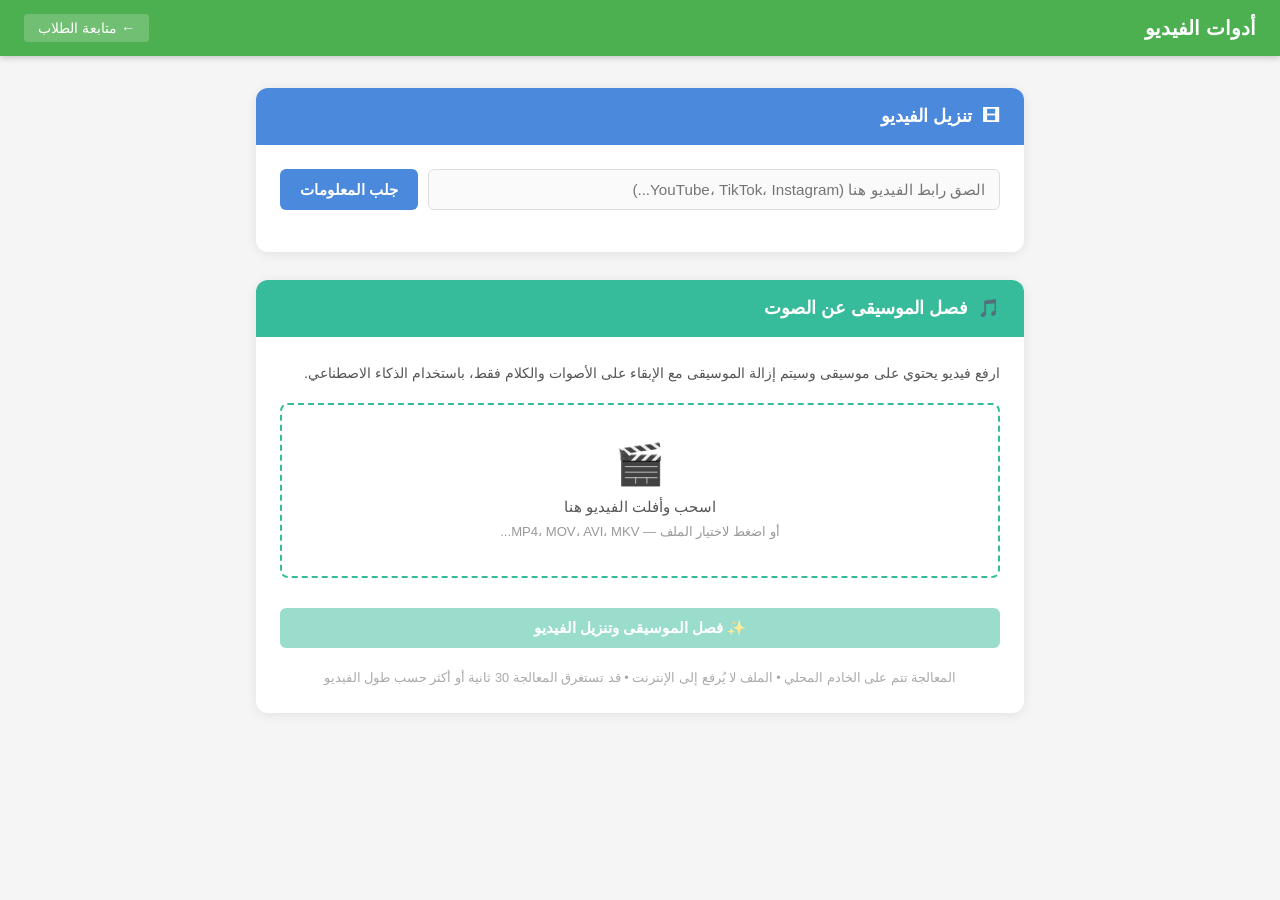
==== video-tools.html @ fa357ffd "Switch video download to cobalt API to fix YouTube 429 blocking - /api/video-info: YouTube now uses " ====
<!DOCTYPE html>
<html dir="rtl" lang="ar">
<head>
    <meta charset="UTF-8">
    <meta name="viewport" content="width=device-width, initial-scale=1.0">
    <title>أدوات الفيديو</title>
    <style>
        * {
            box-sizing: border-box;
            margin: 0;
            padding: 0;
        }

        body {
            font-family: 'Segoe UI', Tahoma, Geneva, Verdana, sans-serif;
            background: #f5f5f5;
            color: #333;
            min-height: 100vh;
        }

        /* ───────────── Top Bar ───────────── */
        .topbar {
            background: #4CAF50;
            color: #fff;
            padding: 14px 24px;
            display: flex;
            align-items: center;
            justify-content: space-between;
            box-shadow: 0 2px 6px rgba(0,0,0,0.2);
        }

        .topbar h1 {
            font-size: 1.25rem;
            font-weight: 600;
        }

        .topbar a {
            color: #fff;
            text-decoration: none;
            font-size: 0.9rem;
            background: rgba(255,255,255,0.2);
            padding: 6px 14px;
            border-radius: 4px;
            transition: background 0.2s;
        }

        .topbar a:hover {
            background: rgba(255,255,255,0.35);
        }

        /* ───────────── Main Layout ───────────── */
        .container {
            max-width: 800px;
            margin: 32px auto;
            padding: 0 16px;
            display: flex;
            flex-direction: column;
            gap: 28px;
        }

        /* ───────────── Cards ───────────── */
        .card {
            background: #fff;
            border-radius: 12px;
            box-shadow: 0 2px 12px rgba(0,0,0,0.08);
            overflow: hidden;
        }

        .card-header {
            padding: 18px 24px;
            font-size: 1.1rem;
            font-weight: 600;
            color: #fff;
            display: flex;
            align-items: center;
            gap: 10px;
        }

        .card-header.blue  { background: #4B89DC; }
        .card-header.green { background: #37BC9B; }

        .card-body {
            padding: 24px;
        }

        /* ───────────── Form Controls ───────────── */
        .input-group {
            display: flex;
            gap: 10px;
            margin-bottom: 18px;
        }

        input[type="text"],
        select {
            flex: 1;
            padding: 11px 14px;
            border: 1.5px solid #ddd;
            border-radius: 6px;
            font-size: 0.95rem;
            font-family: inherit;
            outline: none;
            transition: border-color 0.2s;
            background: #fafafa;
        }

        input[type="text"]:focus,
        select:focus {
            border-color: #4B89DC;
            background: #fff;
        }

        select {
            flex: none;
            min-width: 160px;
            cursor: pointer;
        }

        /* ───────────── Buttons ───────────── */
        .btn {
            padding: 11px 20px;
            border: none;
            border-radius: 6px;
            font-size: 0.95rem;
            font-family: inherit;
            font-weight: 600;
            cursor: pointer;
            transition: opacity 0.2s, transform 0.1s;
            white-space: nowrap;
        }

        .btn:active { transform: scale(0.97); }
        .btn:disabled { opacity: 0.5; cursor: not-allowed; }

        .btn-blue  { background: #4B89DC; color: #fff; }
        .btn-blue:hover:not(:disabled)  { background: #3d78c8; }

        .btn-green { background: #37BC9B; color: #fff; }
        .btn-green:hover:not(:disabled) { background: #2da085; }

        .btn-full { width: 100%; margin-top: 12px; }

        /* ───────────── Video Preview ───────────── */
        #video-preview {
            display: none;
            background: #f8f9ff;
            border: 1.5px solid #e0e8ff;
            border-radius: 8px;
            padding: 16px;
            margin-bottom: 18px;
            display: none;
            flex-direction: row;
            gap: 16px;
            align-items: flex-start;
        }

        #video-preview.visible { display: flex; }

        #preview-thumb {
            width: 120px;
            min-width: 120px;
            height: 68px;
            object-fit: cover;
            border-radius: 6px;
            background: #ddd;
        }

        .preview-info {
            flex: 1;
            overflow: hidden;
        }

        .preview-title {
            font-weight: 600;
            font-size: 0.95rem;
            margin-bottom: 6px;
            white-space: nowrap;
            overflow: hidden;
            text-overflow: ellipsis;
        }

        .preview-duration {
            font-size: 0.82rem;
            color: #666;
        }

        .quality-row {
            display: flex;
            gap: 10px;
            align-items: center;
            flex-wrap: wrap;
        }

        .quality-label {
            font-size: 0.9rem;
            color: #555;
            white-space: nowrap;
        }

        /* ───────────── Drop Zone ───────────── */
        .drop-zone {
            border: 2px dashed #37BC9B;
            border-radius: 8px;
            padding: 36px 20px;
            text-align: center;
            cursor: pointer;
            transition: background 0.2s, border-color 0.2s;
            margin-bottom: 18px;
            position: relative;
        }

        .drop-zone:hover,
        .drop-zone.dragover {
            background: #f0fdf8;
            border-color: #2da085;
        }

        .drop-zone-icon {
            font-size: 2.5rem;
            margin-bottom: 10px;
        }

        .drop-zone p {
            color: #555;
            font-size: 0.95rem;
            margin-bottom: 6px;
        }

        .drop-zone small {
            color: #999;
            font-size: 0.82rem;
        }

        #file-input {
            position: absolute;
            inset: 0;
            opacity: 0;
            cursor: pointer;
        }

        .selected-file {
            display: none;
            background: #f0fdf8;
            border: 1.5px solid #37BC9B;
            border-radius: 6px;
            padding: 10px 14px;
            margin-bottom: 14px;
            font-size: 0.9rem;
            color: #2a7a62;
            align-items: center;
            gap: 8px;
        }

        .selected-file.visible { display: flex; }

        .selected-file span { flex: 1; overflow: hidden; text-overflow: ellipsis; white-space: nowrap; }

        .file-clear {
            cursor: pointer;
            font-size: 1rem;
            color: #888;
            flex-shrink: 0;
        }

        .file-clear:hover { color: #e55; }

        /* ───────────── Progress Bar ───────────── */
        .progress-wrap {
            display: none;
            margin-top: 14px;
        }

        .progress-wrap.visible { display: block; }

        .progress-label {
            font-size: 0.88rem;
            color: #555;
            margin-bottom: 6px;
            display: flex;
            justify-content: space-between;
        }

        .progress-bar-bg {
            background: #e9ecef;
            border-radius: 99px;
            height: 8px;
            overflow: hidden;
        }

        .progress-bar-fill {
            height: 100%;
            border-radius: 99px;
            transition: width 0.3s ease;
            width: 0%;
        }

        .progress-bar-fill.blue  { background: #4B89DC; }
        .progress-bar-fill.green { background: #37BC9B; }
        .progress-bar-fill.indeterminate {
            width: 40% !important;
            animation: slide 1.4s infinite ease-in-out;
        }

        @keyframes slide {
            0%   { margin-right: 100%; }
            50%  { margin-right: 0%; }
            100% { margin-right: 100%; }
        }

        /* ───────────── Status Messages ───────────── */
        .status-msg {
            display: none;
            margin-top: 12px;
            padding: 10px 14px;
            border-radius: 6px;
            font-size: 0.9rem;
        }

        .status-msg.visible { display: block; }

        .status-msg.error   { background: #fde8e8; color: #c0392b; border: 1px solid #f5b7b1; }
        .status-msg.success { background: #e8fdf2; color: #1e8449; border: 1px solid #a9dfbf; }
        .status-msg.info    { background: #ebf5fb; color: #1a5276; border: 1px solid #aed6f1; }

        /* ───────────── Responsive ───────────── */
        @media (max-width: 560px) {
            .input-group { flex-direction: column; }
            .quality-row { flex-direction: column; align-items: stretch; }
            #video-preview.visible { flex-direction: column; }
            #preview-thumb { width: 100%; height: auto; min-width: unset; }
        }
    </style>
</head>
<body>

<div class="topbar">
    <h1>أدوات الفيديو</h1>
    <a href="index.html">← متابعة الطلاب</a>
</div>

<div class="container">

    <!-- ══════════════ CARD 1: Video Downloader ══════════════ -->
    <div class="card">
        <div class="card-header blue">
            <span>&#127902;</span>
            <span>تنزيل الفيديو</span>
        </div>
        <div class="card-body">
            <div class="input-group">
                <input type="text" id="video-url" placeholder="الصق رابط الفيديو هنا (YouTube، TikTok، Instagram...)" />
                <button class="btn btn-blue" id="fetch-btn" onclick="fetchVideoInfo()">جلب المعلومات</button>
            </div>

            <!-- Video Preview + Quality Selector -->
            <div id="video-preview">
                <img id="preview-thumb" src="" alt="صورة مصغرة" />
                <div class="preview-info">
                    <div class="preview-title" id="preview-title"></div>
                    <div class="preview-duration" id="preview-duration"></div>
                    <div class="quality-row" style="margin-top: 10px;">
                        <span class="quality-label">الجودة:</span>
                        <select id="quality-select"></select>
                    </div>
                </div>
            </div>

            <button class="btn btn-blue btn-full" id="download-btn" onclick="downloadVideo()" style="display:none;">
                &#11015; تنزيل الفيديو
            </button>

            <div class="progress-wrap" id="dl-progress">
                <div class="progress-label">
                    <span id="dl-status-text">جاري التنزيل...</span>
                </div>
                <div class="progress-bar-bg">
                    <div class="progress-bar-fill blue indeterminate" id="dl-bar"></div>
                </div>
            </div>

            <div class="status-msg" id="dl-msg"></div>
        </div>
    </div>

    <!-- ══════════════ CARD 2: Audio Separator ══════════════ -->
    <div class="card">
        <div class="card-header green">
            <span>&#127925;</span>
            <span>فصل الموسيقى عن الصوت</span>
        </div>
        <div class="card-body">
            <p style="font-size:0.9rem; color:#555; margin-bottom:18px; line-height:1.7;">
                ارفع فيديو يحتوي على موسيقى وسيتم إزالة الموسيقى مع الإبقاء على الأصوات والكلام فقط،
                باستخدام الذكاء الاصطناعي.
            </p>

            <div class="drop-zone" id="drop-zone">
                <input type="file" id="file-input" accept="video/*" onchange="handleFileSelect(this.files[0])">
                <div class="drop-zone-icon">&#127916;</div>
                <p>اسحب وأفلت الفيديو هنا</p>
                <small>أو اضغط لاختيار الملف — MP4، MOV، AVI، MKV...</small>
            </div>

            <div class="selected-file" id="selected-file-info">
                <span>&#128196;</span>
                <span id="selected-file-name"></span>
                <span class="file-clear" onclick="clearFile()" title="إلغاء">&#10005;</span>
            </div>

            <button class="btn btn-green btn-full" id="separate-btn" onclick="separateAudio()" disabled>
                &#10024; فصل الموسيقى وتنزيل الفيديو
            </button>

            <div class="progress-wrap" id="sep-progress">
                <div class="progress-label">
                    <span id="sep-status-text">جاري معالجة الفيديو بالذكاء الاصطناعي...</span>
                    <span id="sep-pct"></span>
                </div>
                <div class="progress-bar-bg">
                    <div class="progress-bar-fill green indeterminate" id="sep-bar"></div>
                </div>
            </div>

            <div class="status-msg" id="sep-msg"></div>

            <p style="font-size:0.8rem; color:#aaa; margin-top:20px; line-height:1.6; text-align:center;">
                المعالجة تتم على الخادم المحلي &#8226; الملف لا يُرفع إلى الإنترنت &#8226;
                قد تستغرق المعالجة 30 ثانية أو أكثر حسب طول الفيديو
            </p>
        </div>
    </div>

</div><!-- /container -->

<script>
    const BACKEND_URL = window.location.hostname === 'localhost' || window.location.hostname === '127.0.0.1'
        ? `http://${window.location.hostname}:8000`
        : window.location.origin;

    let selectedFile = null;
    let currentFormats = [];

    // ──────────────────────────────────────────
    //  Utility helpers
    // ──────────────────────────────────────────
    function showMsg(id, text, type) {
        const el = document.getElementById(id);
        el.textContent = text;
        el.className = `status-msg ${type} visible`;
    }

    function hideMsg(id) {
        document.getElementById(id).className = 'status-msg';
    }

    function showProgress(id) {
        document.getElementById(id).className = 'progress-wrap visible';
    }

    function hideProgress(id) {
        document.getElementById(id).className = 'progress-wrap';
    }

    function formatDuration(secs) {
        if (!secs) return '';
        const m = Math.floor(secs / 60);
        const s = Math.floor(secs % 60);
        return `المدة: ${m}:${String(s).padStart(2, '0')}`;
    }

    // ──────────────────────────────────────────
    //  Video Info Fetch
    // ──────────────────────────────────────────
    async function fetchVideoInfo() {
        const url = document.getElementById('video-url').value.trim();
        if (!url) {
            showMsg('dl-msg', 'الرجاء إدخال رابط الفيديو أولاً', 'error');
            return;
        }

        hideMsg('dl-msg');
        document.getElementById('video-preview').className = '';
        document.getElementById('download-btn').style.display = 'none';
        showProgress('dl-progress');
        document.getElementById('dl-status-text').textContent = 'جاري جلب معلومات الفيديو...';
        document.getElementById('fetch-btn').disabled = true;

        try {
            const res = await fetch(`${BACKEND_URL}/api/video-info`, {
                method: 'POST',
                headers: { 'Content-Type': 'application/json' },
                body: JSON.stringify({ url }),
            });

            const data = await res.json();

            if (!res.ok) {
                throw new Error(data.detail || 'تعذّر جلب معلومات الفيديو');
            }

            // Populate preview
            const thumb = document.getElementById('preview-thumb');
            thumb.src = data.thumbnail || '';
            thumb.style.display = data.thumbnail ? 'block' : 'none';

            document.getElementById('preview-title').textContent = data.title;
            document.getElementById('preview-duration').textContent = formatDuration(data.duration);

            const sel = document.getElementById('quality-select');
            sel.innerHTML = '';
            currentFormats = data.formats;
            data.formats.forEach(f => {
                const opt = document.createElement('option');
                opt.value = f.format_id;
                opt.textContent = f.label;
                sel.appendChild(opt);
            });

            document.getElementById('video-preview').className = 'visible';
            document.getElementById('download-btn').style.display = 'block';
            hideProgress('dl-progress');

        } catch (err) {
            hideProgress('dl-progress');
            const detail = err.message.includes('fetch')
                ? 'تعذّر الاتصال بالخادم — تأكد من تشغيل الخادم المحلي'
                : err.message;
            showMsg('dl-msg', detail, 'error');
        } finally {
            document.getElementById('fetch-btn').disabled = false;
        }
    }

    // ──────────────────────────────────────────
    //  Video Download
    // ──────────────────────────────────────────
    async function downloadVideo() {
        const url = document.getElementById('video-url').value.trim();
        const formatId = document.getElementById('quality-select').value;
        if (!url || !formatId) return;

        hideMsg('dl-msg');
        showProgress('dl-progress');
        document.getElementById('dl-status-text').textContent = 'جاري تنزيل الفيديو...';
        document.getElementById('download-btn').disabled = true;
        document.getElementById('fetch-btn').disabled = true;

        try {
            const res = await fetch(`${BACKEND_URL}/api/download`, {
                method: 'POST',
                headers: { 'Content-Type': 'application/json' },
                body: JSON.stringify({ url, format_id: formatId }),
            });

            const data = await res.json().catch(() => ({}));

            if (!res.ok) {
                throw new Error(data.detail || 'فشل التنزيل');
            }

            // cobalt returns a direct download URL — open it in a new tab
            const a = document.createElement('a');
            a.href = data.download_url;
            a.download = data.filename || 'video.mp4';
            a.target = '_blank';
            a.rel = 'noopener';
            document.body.appendChild(a);
            a.click();
            document.body.removeChild(a);

            hideProgress('dl-progress');
            showMsg('dl-msg', 'بدأ التنزيل في تاب جديد!', 'success');

        } catch (err) {
            hideProgress('dl-progress');
            const detail = err.message.includes('fetch')
                ? 'تعذّر الاتصال بالخادم — تأكد من تشغيل الخادم المحلي'
                : err.message;
            showMsg('dl-msg', detail, 'error');
        } finally {
            document.getElementById('download-btn').disabled = false;
            document.getElementById('fetch-btn').disabled = false;
        }
    }

    // ──────────────────────────────────────────
    //  File Selection (Drag & Drop + Input)
    // ──────────────────────────────────────────
    function handleFileSelect(file) {
        if (!file) return;
        selectedFile = file;

        const info = document.getElementById('selected-file-info');
        document.getElementById('selected-file-name').textContent = file.name;
        info.className = 'selected-file visible';

        document.getElementById('separate-btn').disabled = false;
        hideMsg('sep-msg');
    }

    function clearFile() {
        selectedFile = null;
        document.getElementById('file-input').value = '';
        document.getElementById('selected-file-info').className = 'selected-file';
        document.getElementById('separate-btn').disabled = true;
        hideMsg('sep-msg');
        hideProgress('sep-progress');
    }

    // Drag and drop handlers
    const dropZone = document.getElementById('drop-zone');

    dropZone.addEventListener('dragover', e => {
        e.preventDefault();
        dropZone.classList.add('dragover');
    });

    dropZone.addEventListener('dragleave', () => {
        dropZone.classList.remove('dragover');
    });

    dropZone.addEventListener('drop', e => {
        e.preventDefault();
        dropZone.classList.remove('dragover');
        const file = e.dataTransfer.files[0];
        if (file && file.type.startsWith('video/')) {
            handleFileSelect(file);
        } else {
            showMsg('sep-msg', 'الرجاء اختيار ملف فيديو فقط', 'error');
        }
    });

    // Enter key on URL input
    document.getElementById('video-url').addEventListener('keydown', e => {
        if (e.key === 'Enter') fetchVideoInfo();
    });

    // ──────────────────────────────────────────
    //  Audio Separation
    // ──────────────────────────────────────────
    async function separateAudio() {
        if (!selectedFile) return;

        const MAX_SIZE_MB = 500;
        if (selectedFile.size > MAX_SIZE_MB * 1024 * 1024) {
            showMsg('sep-msg', `حجم الملف كبير جداً (الحد الأقصى ${MAX_SIZE_MB} MB)`, 'error');
            return;
        }

        hideMsg('sep-msg');
        showProgress('sep-progress');
        document.getElementById('sep-status-text').textContent = 'جاري رفع الملف ومعالجته بالذكاء الاصطناعي...';
        document.getElementById('sep-pct').textContent = '';
        document.getElementById('separate-btn').disabled = true;

        // Animate a fake progress to show activity (Spleeter doesn't stream progress)
        let fakeProgress = 0;
        const fakeTimer = setInterval(() => {
            fakeProgress = Math.min(fakeProgress + Math.random() * 3, 85);
            document.getElementById('sep-pct').textContent = `${Math.round(fakeProgress)}%`;
        }, 800);

        try {
            const formData = new FormData();
            formData.append('file', selectedFile);

            const res = await fetch(`${BACKEND_URL}/api/separate-audio`, {
                method: 'POST',
                body: formData,
            });

            clearInterval(fakeTimer);

            if (!res.ok) {
                const data = await res.json().catch(() => ({}));
                throw new Error(data.detail || 'فشلت عملية الفصل');
            }

            document.getElementById('sep-pct').textContent = '100%';
            document.getElementById('sep-status-text').textContent = 'اكتملت المعالجة!';

            const blob = await res.blob();
            const objectUrl = URL.createObjectURL(blob);
            const a = document.createElement('a');
            a.href = objectUrl;
            a.download = 'video_vocals_only.mp4';
            document.body.appendChild(a);
            a.click();
            document.body.removeChild(a);
            URL.revokeObjectURL(objectUrl);

            hideProgress('sep-progress');
            showMsg('sep-msg', 'تم فصل الموسيقى بنجاح! الفيديو يحتوي الآن على الأصوات فقط بدون موسيقى.', 'success');

        } catch (err) {
            clearInterval(fakeTimer);
            hideProgress('sep-progress');
            const detail = err.message.includes('fetch')
                ? 'تعذّر الاتصال بالخادم — تأكد من تشغيل الخادم المحلي'
                : err.message;
            showMsg('sep-msg', detail, 'error');
        } finally {
            document.getElementById('separate-btn').disabled = false;
        }
    }
</script>

</body>
</html>
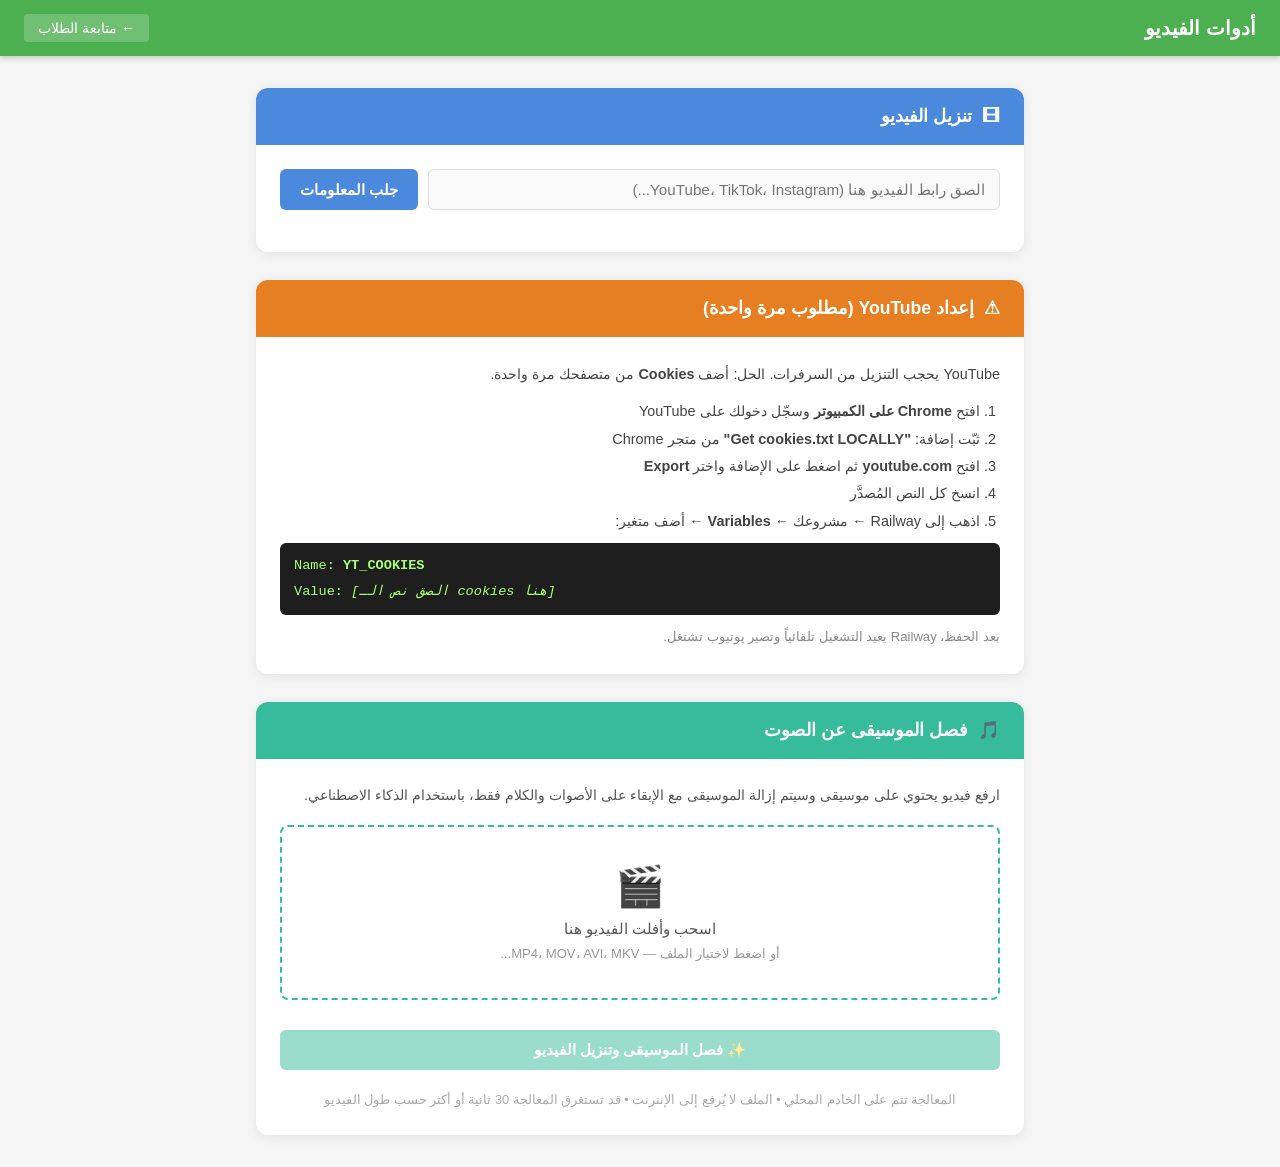
==== commit 08785fe8: "Use YouTube cookies via YT_COOKIES env var — definitive fix YouTube blocks all requests from datacen" ====
--- a/video-tools.html
+++ b/video-tools.html
@@ -382,6 +382,29 @@
     </div>
 
     <!-- ══════════════ CARD 2: Audio Separator ══════════════ -->
+    <!-- YouTube Setup Instructions -->
+    <div class="card" id="yt-setup-card">
+        <div class="card-header" style="background:#e67e22;">
+            <span>&#9888;</span>
+            <span>إعداد YouTube (مطلوب مرة واحدة)</span>
+        </div>
+        <div class="card-body" style="font-size:0.9rem; line-height:1.9; color:#444;">
+            <p>YouTube يحجب التنزيل من السرفرات. الحل: أضف <strong>Cookies</strong> من متصفحك مرة واحدة.</p>
+            <ol style="padding-right:20px; margin-top:10px;">
+                <li>افتح <strong>Chrome على الكمبيوتر</strong> وسجّل دخولك على YouTube</li>
+                <li>ثبّت إضافة: <strong>"Get cookies.txt LOCALLY"</strong> من متجر Chrome</li>
+                <li>افتح <strong>youtube.com</strong> ثم اضغط على الإضافة واختر <strong>Export</strong></li>
+                <li>انسخ كل النص المُصدَّر</li>
+                <li>اذهب إلى Railway ← مشروعك ← <strong>Variables</strong> ← أضف متغير:</li>
+            </ol>
+            <div style="background:#1e1e1e; color:#a8ff78; border-radius:6px; padding:10px 14px; font-family:monospace; margin-top:8px; font-size:0.85rem; direction:ltr; text-align:left;">
+                Name: <strong>YT_COOKIES</strong><br>
+                Value: <em>[الصق نص الـ cookies هنا]</em>
+            </div>
+            <p style="margin-top:10px; color:#888; font-size:0.82rem;">بعد الحفظ، Railway يعيد التشغيل تلقائياً وتصير يوتيوب تشتغل.</p>
+        </div>
+    </div>
+
     <div class="card">
         <div class="card-header green">
             <span>&#127925;</span>
@@ -444,7 +467,7 @@
     // ──────────────────────────────────────────
     function showMsg(id, text, type) {
         const el = document.getElementById(id);
-        el.textContent = text;
+        el.innerHTML = text;
         el.className = `status-msg ${type} visible`;
     }
 
@@ -540,7 +563,7 @@
 
         hideMsg('dl-msg');
         showProgress('dl-progress');
-        document.getElementById('dl-status-text').textContent = 'جاري تنزيل الفيديو...';
+        document.getElementById('dl-status-text').textContent = 'جاري تجهيز رابط التنزيل...';
         document.getElementById('download-btn').disabled = true;
         document.getElementById('fetch-btn').disabled = true;
 
@@ -551,24 +574,38 @@
                 body: JSON.stringify({ url, format_id: formatId }),
             });
 
-            const data = await res.json().catch(() => ({}));
-
             if (!res.ok) {
+                const data = await res.json().catch(() => ({}));
                 throw new Error(data.detail || 'فشل التنزيل');
             }
 
-            // cobalt returns a direct download URL — open it in a new tab
-            const a = document.createElement('a');
-            a.href = data.download_url;
-            a.download = data.filename || 'video.mp4';
-            a.target = '_blank';
-            a.rel = 'noopener';
-            document.body.appendChild(a);
-            a.click();
-            document.body.removeChild(a);
+            // Check if server returned a direct URL (YouTube via Piped)
+            const contentType = res.headers.get('content-type') || '';
+            if (contentType.includes('application/json')) {
+                const data = await res.json();
+                const a = document.createElement('a');
+                a.href = data.download_url;
+                a.download = data.filename || 'video.mp4';
+                a.target = '_blank';
+                a.rel = 'noopener';
+                document.body.appendChild(a);
+                a.click();
+                document.body.removeChild(a);
+            } else {
+                // File streamed through server (non-YouTube)
+                const blob = await res.blob();
+                const objectUrl = URL.createObjectURL(blob);
+                const a = document.createElement('a');
+                a.href = objectUrl;
+                a.download = 'video.mp4';
+                document.body.appendChild(a);
+                a.click();
+                document.body.removeChild(a);
+                URL.revokeObjectURL(objectUrl);
+            }
 
             hideProgress('dl-progress');
-            showMsg('dl-msg', 'بدأ التنزيل في تاب جديد!', 'success');
+            showMsg('dl-msg', 'تم! إذا لم يبدأ التنزيل تلقائياً تحقق من الإشعارات أو انتظر قليلاً.', 'success');
 
         } catch (err) {
             hideProgress('dl-progress');
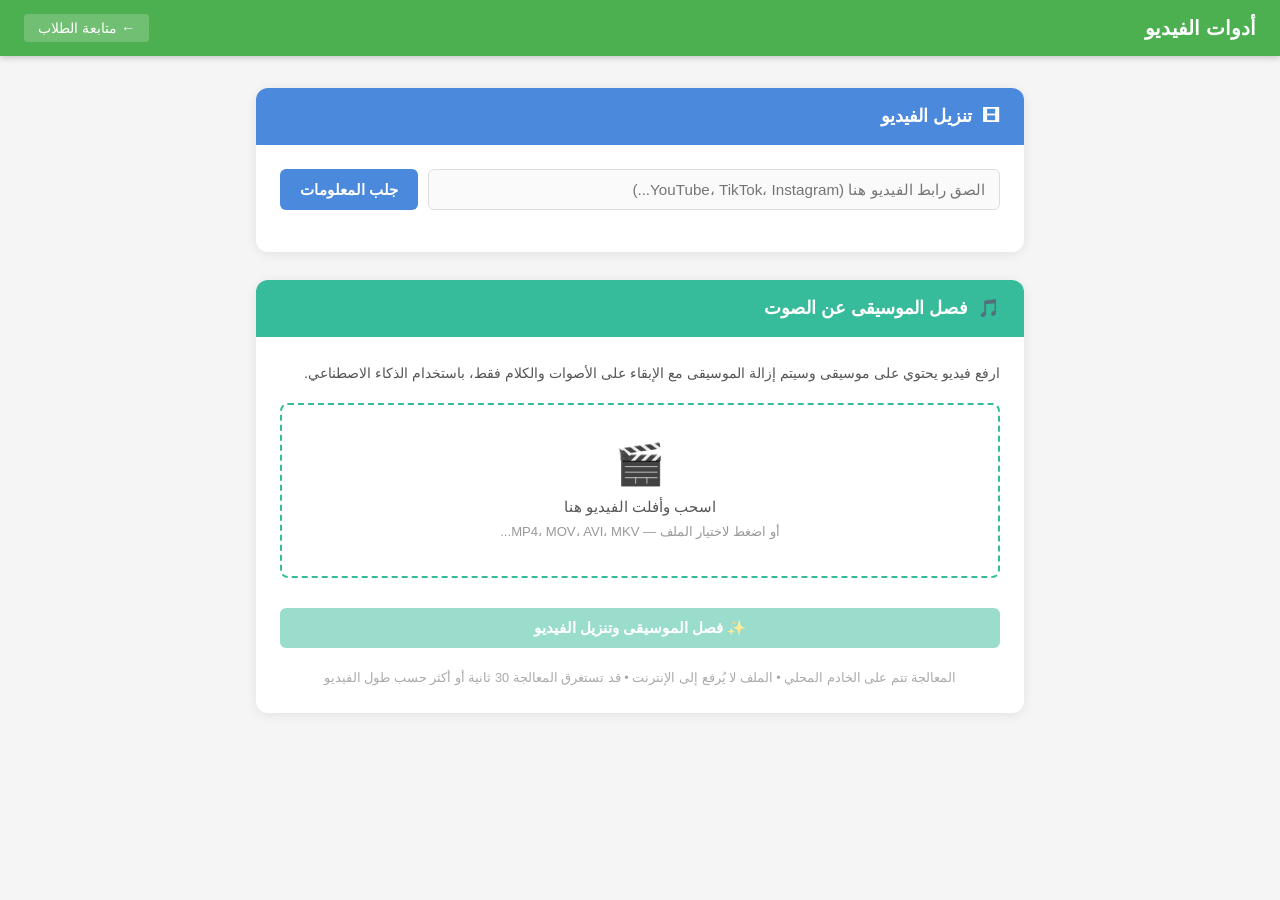
==== commit 8665e354: "Switch to bgutil-ytdlp-pot-provider for YouTube PO token auth - Dockerfile: install Node.js 20 from " ====
--- a/video-tools.html
+++ b/video-tools.html
@@ -382,29 +382,6 @@
     </div>
 
     <!-- ══════════════ CARD 2: Audio Separator ══════════════ -->
-    <!-- YouTube Setup Instructions -->
-    <div class="card" id="yt-setup-card">
-        <div class="card-header" style="background:#e67e22;">
-            <span>&#9888;</span>
-            <span>إعداد YouTube (مطلوب مرة واحدة)</span>
-        </div>
-        <div class="card-body" style="font-size:0.9rem; line-height:1.9; color:#444;">
-            <p>YouTube يحجب التنزيل من السرفرات. الحل: أضف <strong>Cookies</strong> من متصفحك مرة واحدة.</p>
-            <ol style="padding-right:20px; margin-top:10px;">
-                <li>افتح <strong>Chrome على الكمبيوتر</strong> وسجّل دخولك على YouTube</li>
-                <li>ثبّت إضافة: <strong>"Get cookies.txt LOCALLY"</strong> من متجر Chrome</li>
-                <li>افتح <strong>youtube.com</strong> ثم اضغط على الإضافة واختر <strong>Export</strong></li>
-                <li>انسخ كل النص المُصدَّر</li>
-                <li>اذهب إلى Railway ← مشروعك ← <strong>Variables</strong> ← أضف متغير:</li>
-            </ol>
-            <div style="background:#1e1e1e; color:#a8ff78; border-radius:6px; padding:10px 14px; font-family:monospace; margin-top:8px; font-size:0.85rem; direction:ltr; text-align:left;">
-                Name: <strong>YT_COOKIES</strong><br>
-                Value: <em>[الصق نص الـ cookies هنا]</em>
-            </div>
-            <p style="margin-top:10px; color:#888; font-size:0.82rem;">بعد الحفظ، Railway يعيد التشغيل تلقائياً وتصير يوتيوب تشتغل.</p>
-        </div>
-    </div>
-
     <div class="card">
         <div class="card-header green">
             <span>&#127925;</span>
@@ -579,30 +556,15 @@
                 throw new Error(data.detail || 'فشل التنزيل');
             }
 
-            // Check if server returned a direct URL (YouTube via Piped)
-            const contentType = res.headers.get('content-type') || '';
-            if (contentType.includes('application/json')) {
-                const data = await res.json();
-                const a = document.createElement('a');
-                a.href = data.download_url;
-                a.download = data.filename || 'video.mp4';
-                a.target = '_blank';
-                a.rel = 'noopener';
-                document.body.appendChild(a);
-                a.click();
-                document.body.removeChild(a);
-            } else {
-                // File streamed through server (non-YouTube)
-                const blob = await res.blob();
-                const objectUrl = URL.createObjectURL(blob);
-                const a = document.createElement('a');
-                a.href = objectUrl;
-                a.download = 'video.mp4';
-                document.body.appendChild(a);
-                a.click();
-                document.body.removeChild(a);
-                URL.revokeObjectURL(objectUrl);
-            }
+            const blob = await res.blob();
+            const objectUrl = URL.createObjectURL(blob);
+            const a = document.createElement('a');
+            a.href = objectUrl;
+            a.download = 'video.mp4';
+            document.body.appendChild(a);
+            a.click();
+            document.body.removeChild(a);
+            URL.revokeObjectURL(objectUrl);
 
             hideProgress('dl-progress');
             showMsg('dl-msg', 'تم! إذا لم يبدأ التنزيل تلقائياً تحقق من الإشعارات أو انتظر قليلاً.', 'success');
